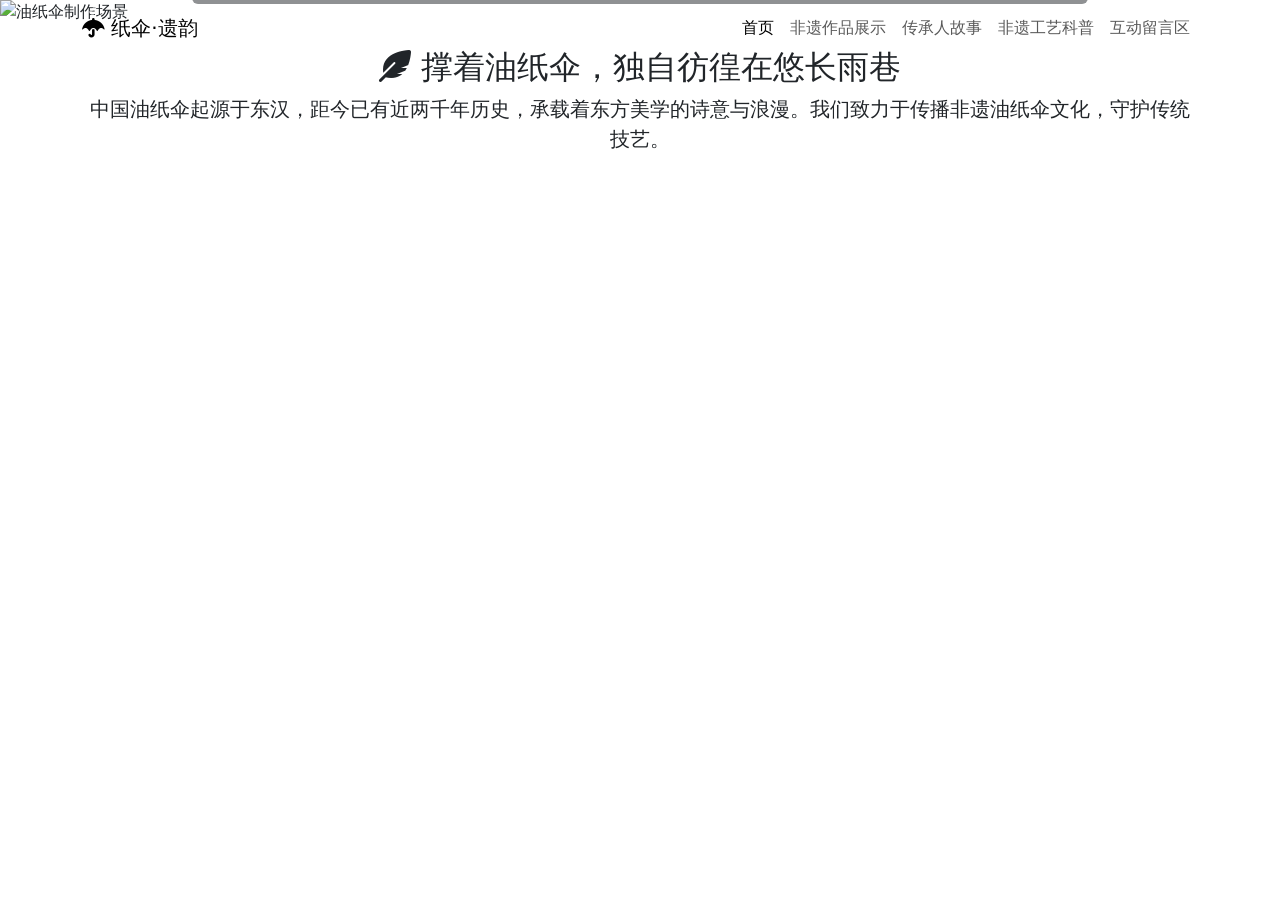
==== index.html @ bae1a5af "Add files via upload" ====
<!DOCTYPE html>
<html lang="zh-CN">
<head>
    <meta charset="UTF-8">
    <meta name="viewport" content="width=device-width, initial-scale=1.0, user-scalable=yes">
    <title>非遗油纸伞 | 中国传统文化瑰宝</title>
    <link href="https://cdn.jsdelivr.net/npm/bootstrap@5.3.0-alpha1/dist/css/bootstrap.min.css" rel="stylesheet">
    <link rel="stylesheet" href="styles.css">
    <link rel="stylesheet" href="https://cdnjs.cloudflare.com/ajax/libs/font-awesome/6.0.0-beta3/css/all.min.css">
</head>
<body>

<nav class="navbar navbar-expand-lg fixed-top" id="mainNavbar">
    <div class="container">
        <a class="navbar-brand" href="index.html">
            <i class="fas fa-umbrella"></i> 纸伞·遗韵
        </a>
        <button class="navbar-toggler" type="button" data-bs-toggle="collapse" data-bs-target="#navbarSupportedContent">
            <span class="navbar-toggler-icon"></span>
        </button>
        <div class="collapse navbar-collapse" id="navbarSupportedContent">
            <ul class="navbar-nav ms-auto mb-2 mb-lg-0">
                <li class="nav-item"><a class="nav-link active" href="index.html">首页</a></li>
                <li class="nav-item"><a class="nav-link" href="gallery.html">非遗作品展示</a></li>
                <li class="nav-item"><a class="nav-link" href="story.html">传承人故事</a></li>
                <li class="nav-item"><a class="nav-link" href="craft.html">非遗工艺科普</a></li>
                <li class="nav-item"><a class="nav-link" href="message.html">互动留言区</a></li>
            </ul>
        </div>
    </div>
</nav>

<main>
    <section id="home" class="hero-section">
        <div id="oilPaperCarousel" class="carousel slide" data-bs-ride="carousel">
            <div class="carousel-indicators">
                <button type="button" data-bs-target="#oilPaperCarousel" data-bs-slide-to="0" class="active"></button>
                <button type="button" data-bs-target="#oilPaperCarousel" data-bs-slide-to="1"></button>
                <button type="button" data-bs-target="#oilPaperCarousel" data-bs-slide-to="2"></button>
            </div>
            <div class="carousel-inner">
                <div class="carousel-item active">
                    <img src="https://picsum.photos/id/20/1600/600?grayscale" class="d-block w-100" alt="油纸伞制作场景">
                    <div class="carousel-caption d-none d-md-block bg-dark bg-opacity-50 rounded p-3">
                        <h3>非遗匠心 · 油纸伞</h3>
                        <p>千年传承，一伞一韵，雨中诗画</p>
                    </div>
                </div>
                <div class="carousel-item">
                    <img src="https://picsum.photos/id/104/1600/600" class="d-block w-100" alt="油纸伞艺术">
                    <div class="carousel-caption d-none d-md-block bg-dark bg-opacity-50 rounded p-3">
                        <h3>传统工艺</h3>
                        <p>86道工序，手工精制，国家级非遗瑰宝</p>
                    </div>
                </div>
                <div class="carousel-item">
                    <img src="https://picsum.photos/id/30/1600/600" class="d-block w-100" alt="油纸伞展示">
                    <div class="carousel-caption d-none d-md-block bg-dark bg-opacity-50 rounded p-3">
                        <h3>中式美学生活</h3>
                        <p>竹为骨，纸为面，桐油为衣，晴雨皆宜</p>
                    </div>
                </div>
            </div>
            <button class="carousel-control-prev" data-bs-target="#oilPaperCarousel" data-bs-slide="prev">
                <span class="carousel-control-prev-icon"></span>
            </button>
            <button class="carousel-control-next" data-bs-target="#oilPaperCarousel" data-bs-slide="next">
                <span class="carousel-control-next-icon"></span>
            </button>
        </div>
        <div class="container text-center mt-4 intro-text">
            <h2 class="chinese-tit"><i class="fas fa-feather-alt"></i> 撑着油纸伞，独自彷徨在悠长雨巷</h2>
            <p class="lead">中国油纸伞起源于东汉，距今已有近两千年历史，承载着东方美学的诗意与浪漫。我们致力于传播非遗油纸伞文化，守护传统技艺。</p>
        </div>
    </section>
</main>

<footer class="footer mt-4 py-4 text-center text-white">
    <div class="container">
        <p class="mb-2">&copy; 2025 传统油纸伞非遗传承 | 匠心守护 · 文化永续</p>
        <p class="small"><i class="fas fa-leaf"></i> 弘扬中华优秀传统文化  支持非遗油纸伞技艺振兴</p>
    </div>
</footer>

<div class="modal fade" id="imageModal" tabindex="-1" aria-hidden="true">
    <div class="modal-dialog modal-dialog-centered modal-lg">
        <div class="modal-content bg-dark text-white">
            <div class="modal-header border-0">
                <h5 class="modal-title">油纸伞高清鉴赏</h5>
                <button type="button" class="btn-close btn-close-white" data-bs-dismiss="modal"></button>
            </div>
            <div class="modal-body text-center">
                <img src="" id="modalPreviewImg" class="img-fluid rounded" style="max-height: 70vh;">
            </div>
        </div>
    </div>
</div>

<script src="https://cdn.jsdelivr.net/npm/bootstrap@5.3.0-alpha1/dist/js/bootstrap.bundle.min.js"></script>
<script src="script.js"></script>
</body>
</html>
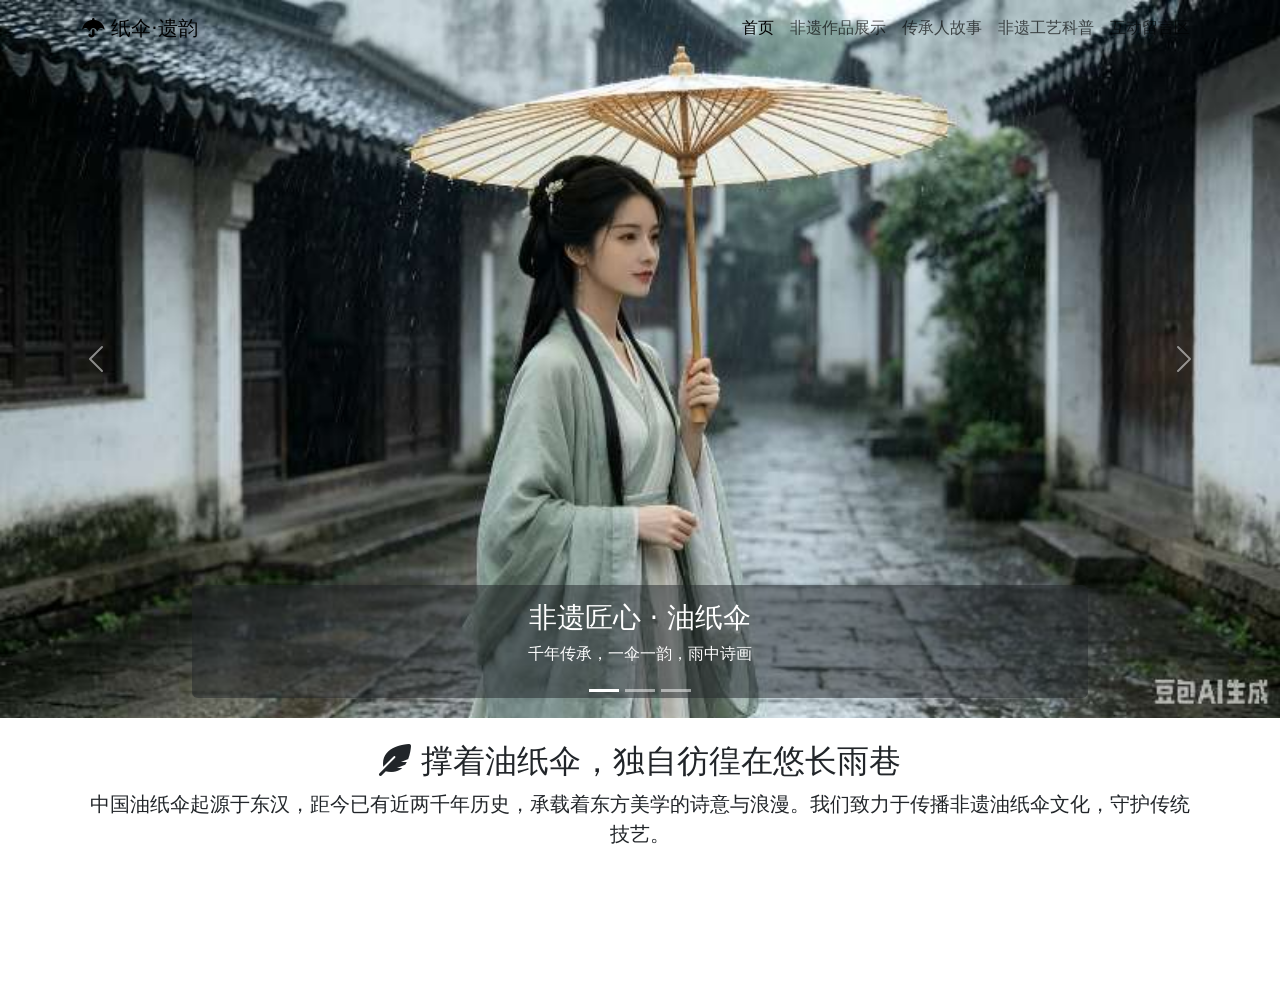
==== commit 82037a5b: "Add files via upload" ====
--- a/index.html
+++ b/index.html
@@ -40,21 +40,21 @@
             </div>
             <div class="carousel-inner">
                 <div class="carousel-item active">
-                    <img src="https://picsum.photos/id/20/1600/600?grayscale" class="d-block w-100" alt="油纸伞制作场景">
+                    <img src="img/0.jpg" class="d-block w-100" alt="油纸伞制作场景">
                     <div class="carousel-caption d-none d-md-block bg-dark bg-opacity-50 rounded p-3">
                         <h3>非遗匠心 · 油纸伞</h3>
                         <p>千年传承，一伞一韵，雨中诗画</p>
                     </div>
                 </div>
                 <div class="carousel-item">
-                    <img src="https://picsum.photos/id/104/1600/600" class="d-block w-100" alt="油纸伞艺术">
+                    <img src="img/1.jpg" class="d-block w-100" alt="油纸伞艺术">
                     <div class="carousel-caption d-none d-md-block bg-dark bg-opacity-50 rounded p-3">
                         <h3>传统工艺</h3>
                         <p>86道工序，手工精制，国家级非遗瑰宝</p>
                     </div>
                 </div>
                 <div class="carousel-item">
-                    <img src="https://picsum.photos/id/30/1600/600" class="d-block w-100" alt="油纸伞展示">
+                    <img src="img/2.jpg" class="d-block w-100" alt="油纸伞展示">
                     <div class="carousel-caption d-none d-md-block bg-dark bg-opacity-50 rounded p-3">
                         <h3>中式美学生活</h3>
                         <p>竹为骨，纸为面，桐油为衣，晴雨皆宜</p>
